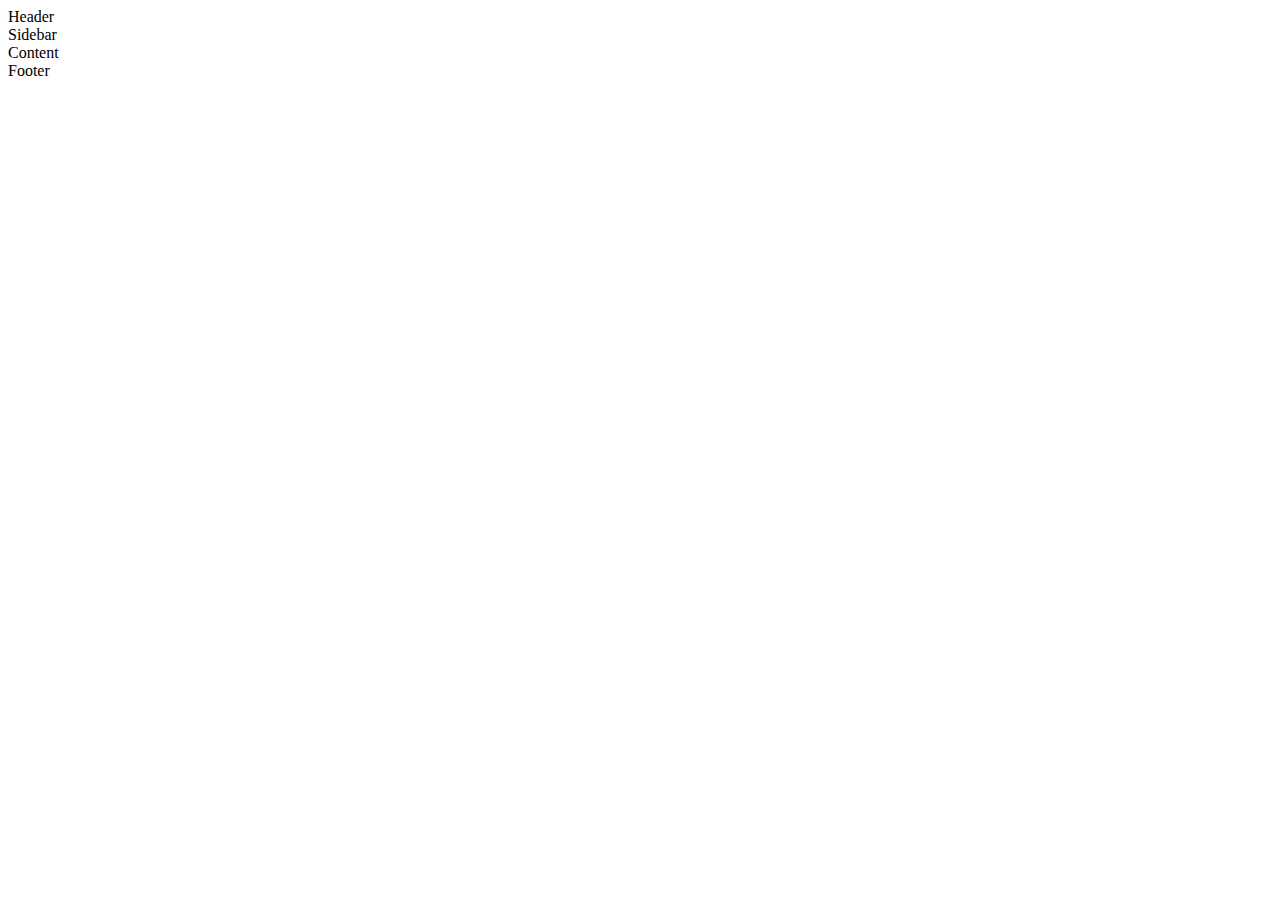
==== index.html @ 3eb88907 "4 grid sections are created for index.html" ====
<!DOCTYPE html>
<html lang="en">
<head>
    <meta charset="UTF-8">
    <meta name="viewport" content="width=device-width, initial-scale=1.0">
    <link rel="stylesheet" href="css/style.css">
    <title>Grid Layout Assignment 1</title>
</head>
<body>
    <div class="container">
        <div class="item header">Header</div>
        <div class="item sidebar">Sidebar</div>
        <div class="item content">Content</div>
        <div class="item footer">Footer</div>
    </div>
</body>
<style>
    .header {
        grid-area: header;
    }
    .sidebar {
        grid-area: sidebar;
    }

    .content {
        grid-area: main;
    }
    .footer {
        grid-area: footer;
    }
</style>
</html>
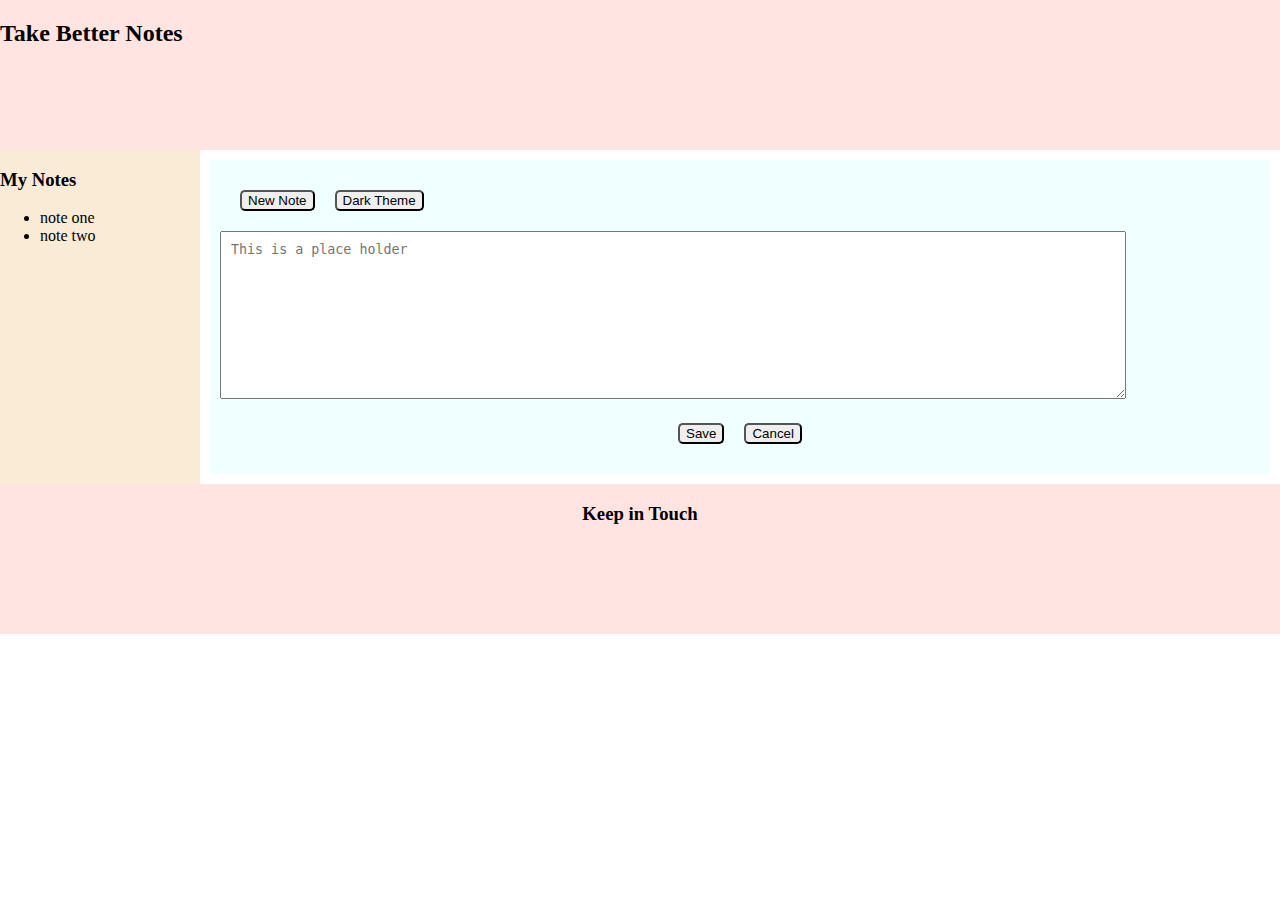
==== commit 264a605e: "Buttons and textarea created for content area and Text place holders are created for header, sidebar" ====
--- a/index.html
+++ b/index.html
@@ -8,10 +8,32 @@
 </head>
 <body>
     <div class="container">
-        <div class="item header">Header</div>
-        <div class="item sidebar">Sidebar</div>
-        <div class="item content">Content</div>
-        <div class="item footer">Footer</div>
+        <div class="item header">
+            <h2>Take Better Notes</h2>
+        </div>
+        <div class="item sidebar">
+            <h3>My Notes</h3>
+            <ul>
+                <li>note one</li>
+                <li>note two</li>
+            </ul>
+        </div>
+        <div class="item content">
+            <div  class='above_text'>
+                <button>New Note</button>
+                <button>Dark Theme</button>
+            </div>
+            <textarea name="Notes" id="Note_Area" cols="30" rows="10" placeholder="This is a place holder"></textarea>
+            <div class='bellow_text'>
+                <button>Save</button>
+                <button>Cancel</button>
+            </div>
+        </div>
+        <div class="item footer">
+            <h3>Keep in Touch</h3>
+            <img src="" alt="">
+            <img src="" alt="">
+        </div>
     </div>
 </body>
 <style>
@@ -20,13 +42,39 @@
     }
     .sidebar {
         grid-area: sidebar;
+        background-color: antiquewhite;
     }
 
     .content {
         grid-area: main;
+        display: grid;
+        background: azure;
+        padding: 10px;
+        margin: 10px;
     }
     .footer {
+        display: grid;
+        justify-items: center;
         grid-area: footer;
+    }
+    .above_text {
+        display: flex;
+        justify-content: start;
+        padding: 10px;
+    }
+    .bellow_text {
+        display: flex;
+        justify-content: center;
+        padding: 10px;
+    }
+    textarea {
+        width: 85%;
+        height: 85%;
+        padding: 10px;
+    }
+    button {
+        margin: 10px;
+        border-radius: 5px;
     }
 </style>
 </html>--- a/css/style.css
+++ b/css/style.css
@@ -0,0 +1,21 @@
+*, *::before, *::after {
+    box-sizing: inherit;
+}
+body {
+    margin: 0;
+    padding: 0;
+}
+.container {
+    display: grid;
+    grid-template-columns: 200px 1fr;
+    grid-template-rows: 150px 1fr 150px;
+    grid-template-areas: 
+    "header    header"
+    "sidebar    main"
+    "footer     footer";
+}
+
+.item {
+    background: mistyrose;
+}
+
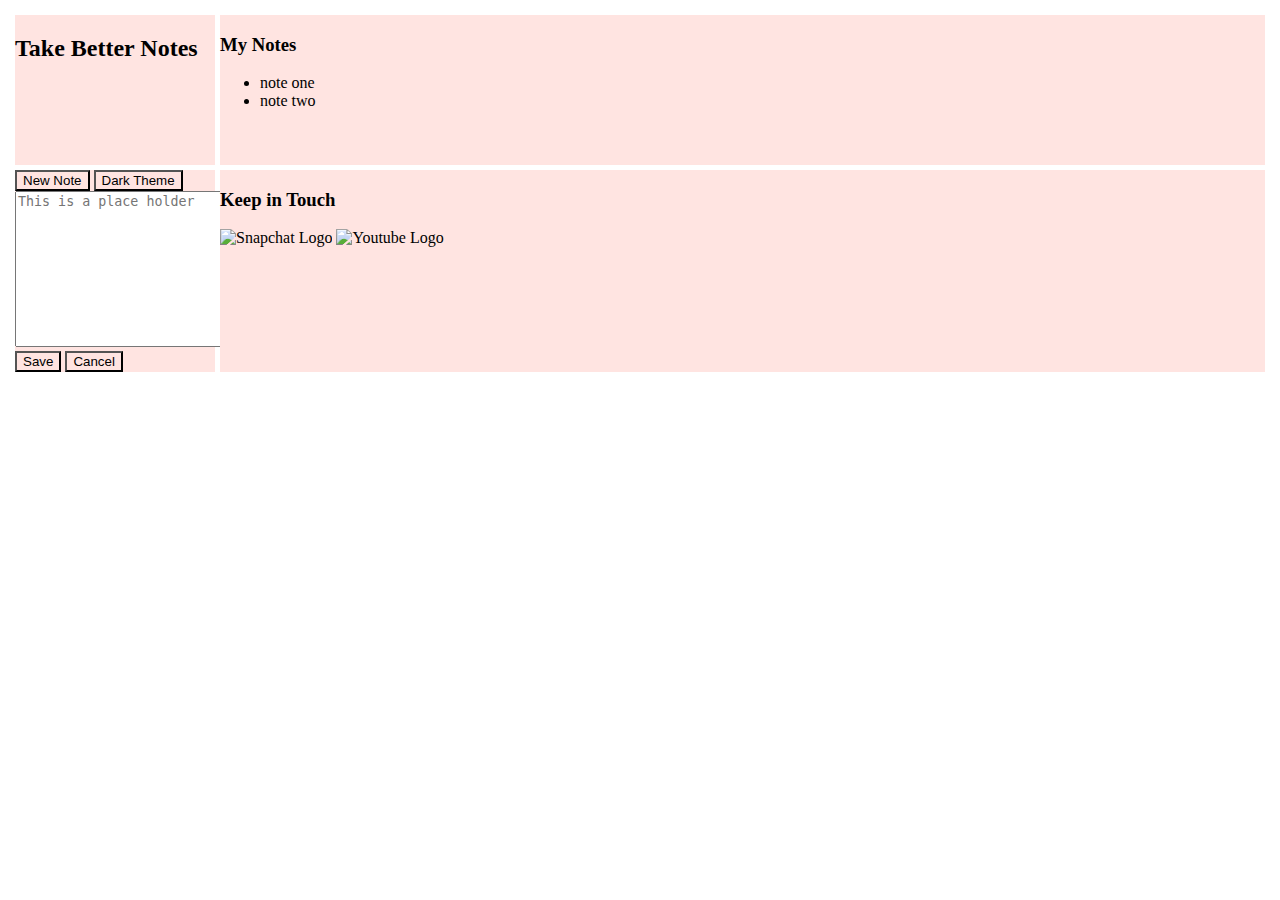
==== commit 75d992ce: "Social media icons added to footer area." ====
--- a/index.html
+++ b/index.html
@@ -20,61 +20,34 @@
         </div>
         <div class="item content">
             <div  class='above_text'>
-                <button>New Note</button>
-                <button>Dark Theme</button>
+                <button class='button_new'>New Note</button>
+                <button class='button_theme'>Dark Theme</button>
             </div>
             <textarea name="Notes" id="Note_Area" cols="30" rows="10" placeholder="This is a place holder"></textarea>
             <div class='bellow_text'>
-                <button>Save</button>
-                <button>Cancel</button>
+                <button class='button_save'>Save</button>
+                <button class='button_cancel'>Cancel</button>
             </div>
         </div>
         <div class="item footer">
             <h3>Keep in Touch</h3>
-            <img src="" alt="">
-            <img src="" alt="">
+            <div class='social_media'>
+                <img src="snapchat.svg" alt="Snapchat Logo">
+                <img src="youtube.svg" alt="Youtube Logo">
+            </div>
         </div>
     </div>
 </body>
 <style>
-    .header {
-        grid-area: header;
-    }
-    .sidebar {
-        grid-area: sidebar;
-        background-color: antiquewhite;
+    .button_new, .button_save {
+    background-color: var(--b_green);
+}
+    .button_cancel {
+        background-color: var(--b_red);
     }
 
-    .content {
-        grid-area: main;
-        display: grid;
-        background: azure;
-        padding: 10px;
-        margin: 10px;
-    }
-    .footer {
-        display: grid;
-        justify-items: center;
-        grid-area: footer;
-    }
-    .above_text {
-        display: flex;
-        justify-content: start;
-        padding: 10px;
-    }
-    .bellow_text {
-        display: flex;
-        justify-content: center;
-        padding: 10px;
-    }
-    textarea {
-        width: 85%;
-        height: 85%;
-        padding: 10px;
-    }
-    button {
-        margin: 10px;
-        border-radius: 5px;
+    .button_theme {
+        background-color: var(--b_grey);
     }
 </style>
 </html>--- a/css/style.css
+++ b/css/style.css
@@ -2,11 +2,12 @@
     box-sizing: inherit;
 }
 body {
-    margin: 0;
-    padding: 0;
+    margin: 5px;
+    padding: 10px;
 }
 .container {
     display: grid;
+    grid-gap: 5px;
     grid-template-columns: 200px 1fr;
     grid-template-rows: 150px 1fr 150px;
     grid-template-areas: 
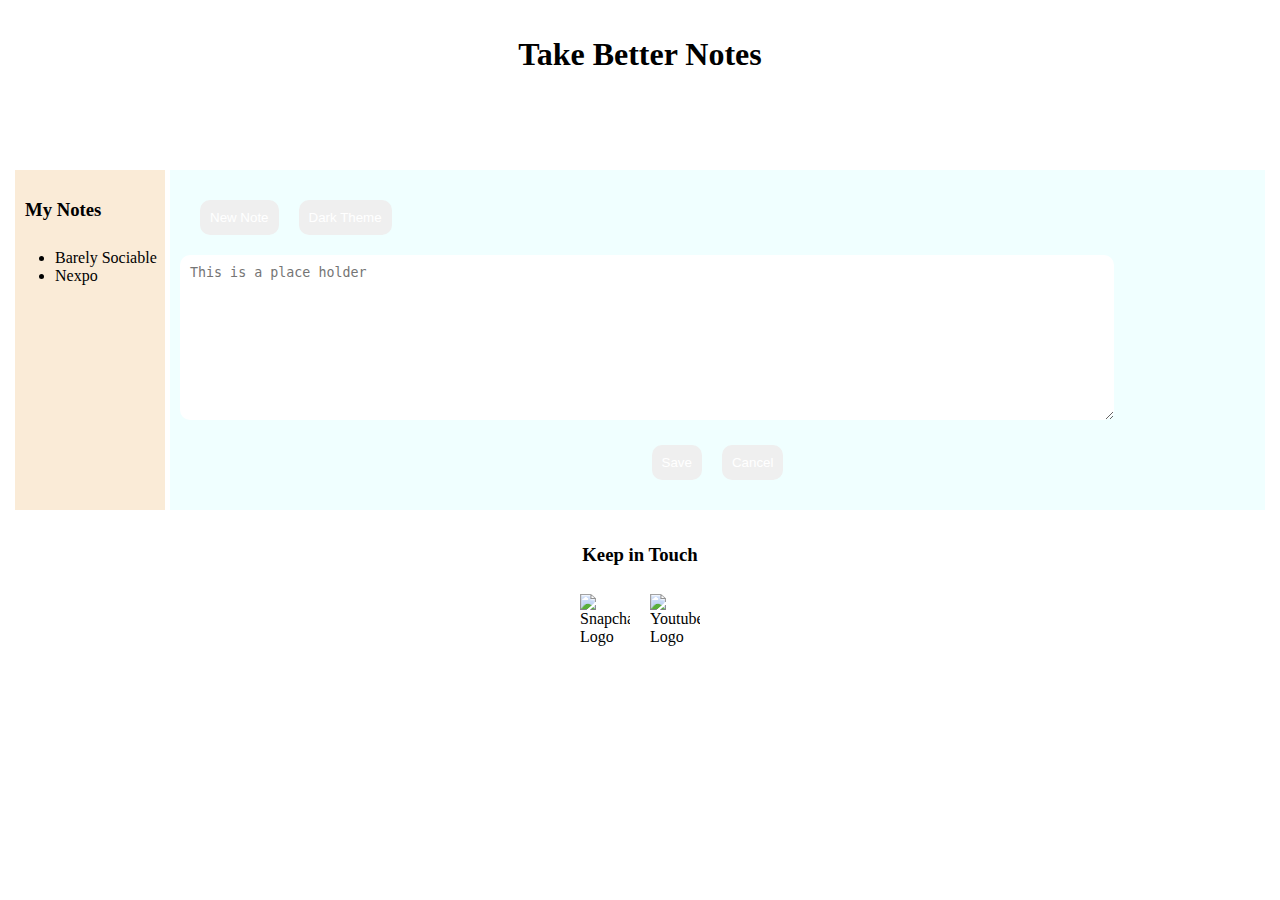
==== commit 460eb259: "Removed height attribute from textarea tag" ====
--- a/index.html
+++ b/index.html
@@ -8,17 +8,17 @@
 </head>
 <body>
     <div class="container">
-        <div class="item header">
-            <h2>Take Better Notes</h2>
+        <div class="header">
+            <h1>Take Better Notes</h1>
         </div>
-        <div class="item sidebar">
+        <div class="sidebar">
             <h3>My Notes</h3>
             <ul>
-                <li>note one</li>
-                <li>note two</li>
+                <li>Barely Sociable</li>
+                <li>Nexpo</li>
             </ul>
         </div>
-        <div class="item content">
+        <div class="content">
             <div  class='above_text'>
                 <button class='button_new'>New Note</button>
                 <button class='button_theme'>Dark Theme</button>
@@ -29,7 +29,7 @@
                 <button class='button_cancel'>Cancel</button>
             </div>
         </div>
-        <div class="item footer">
+        <div class="footer">
             <h3>Keep in Touch</h3>
             <div class='social_media'>
                 <img src="snapchat.svg" alt="Snapchat Logo">
@@ -39,15 +39,5 @@
     </div>
 </body>
 <style>
-    .button_new, .button_save {
-    background-color: var(--b_green);
-}
-    .button_cancel {
-        background-color: var(--b_red);
-    }
-
-    .button_theme {
-        background-color: var(--b_grey);
-    }
 </style>
 </html>--- a/css/style.css
+++ b/css/style.css
@@ -1,17 +1,26 @@
+:root {
+    --b_green: #4cb44c;
+    --b_red: #e72020;
+    --b_grey: #645e5e;
+}
+/*----------General-------------*/
 *, *::before, *::after {
     box-sizing: inherit;
 }
 body {
     margin: 5px;
     padding: 10px;
+    height: 100%;
 }
+/*----------Grid Layout-------------*/
 .container {
     display: grid;
     grid-gap: 5px;
-    grid-template-columns: 200px 1fr;
+    grid-template-columns: 150px 1fr;
     grid-template-rows: 150px 1fr 150px;
     grid-template-areas: 
     "header    header"
+    "sidebar    main"
     "sidebar    main"
     "footer     footer";
 }
@@ -20,3 +29,60 @@
     background: mistyrose;
 }
 
+.header {
+    grid-area: header;
+    text-align: center;
+}
+.sidebar {
+    grid-area: sidebar;
+    background-color: antiquewhite;
+}
+
+.content {
+    grid-area: main;
+    display: grid;
+    background: azure;
+    padding: 10px;
+}
+.footer {
+    display: grid;
+    justify-items: center;
+    grid-area: footer;
+}
+.above_text {
+    display: flex;
+    justify-content: start;
+    padding: 10px;
+}
+.bellow_text {
+    display: flex;
+    justify-content: center;
+    padding: 10px;
+}
+.social_media {
+    display: grid;
+    grid-template-columns: 50px 50px;
+    grid-gap: 20px;
+}
+/*----------General-------------*/
+h3 {
+    padding: 10px;
+}
+img {
+    width: 100%;
+}
+textarea {
+    width: 85%;
+    height: 85%;
+    padding: 10px;
+    border-radius: 10px;
+    border-style: none;
+}
+/*----------Button-------------*/
+button {
+    margin: 10px;
+    padding: 10px;
+    border-radius: 10px;
+    border-style: none;
+    color: white;
+}
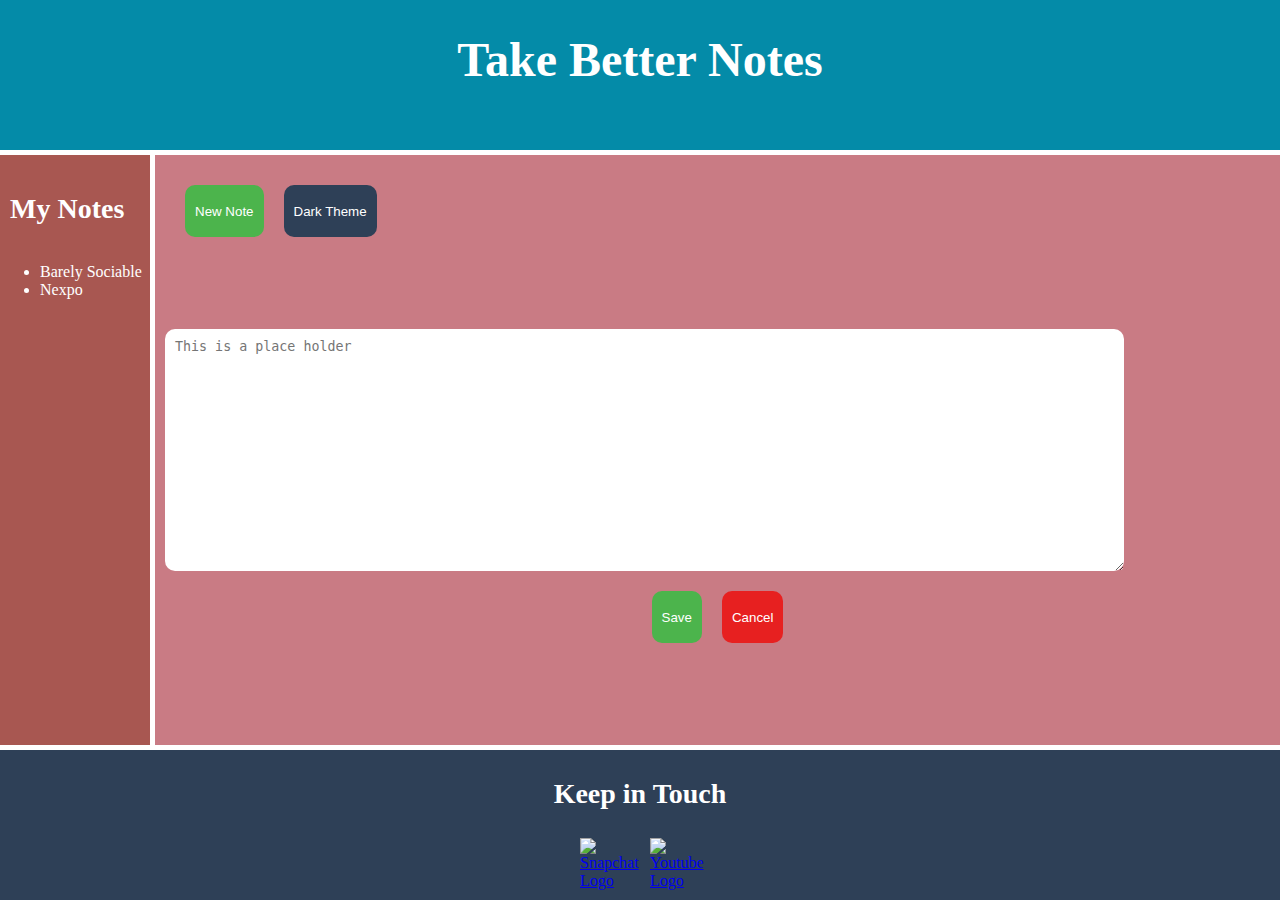
==== commit 90227aff: "font link added to the header." ====
--- a/index.html
+++ b/index.html
@@ -3,6 +3,7 @@
 <head>
     <meta charset="UTF-8">
     <meta name="viewport" content="width=device-width, initial-scale=1.0">
+    <link href="https://fonts.googleapis.com/css2?family=Bitter:wght@400;700&family=Raleway&display=swap" rel="stylesheet"> 
     <link rel="stylesheet" href="css/style.css">
     <title>Grid Layout Assignment 1</title>
 </head>
@@ -32,8 +33,12 @@
         <div class="footer">
             <h3>Keep in Touch</h3>
             <div class='social_media'>
-                <img src="snapchat.svg" alt="Snapchat Logo">
-                <img src="youtube.svg" alt="Youtube Logo">
+                <a href="https://snapchat.com">
+                    <img src="snapchat.svg" alt="Snapchat Logo">
+                </a>
+                <a href="https://youtube.com">
+                    <img src="youtube.svg" alt="Youtube Logo">
+                </a>
             </div>
         </div>
     </div>
--- a/css/style.css
+++ b/css/style.css
@@ -2,18 +2,42 @@
     --b_green: #4cb44c;
     --b_red: #e72020;
     --b_grey: #645e5e;
+    --body: #D7DAE5;
+    --blue: #048BA8;
+    --charcoal: #2E4057;
+    --rose: #C97B84;
+    --redwood: #A85751;
 }
 /*----------General-------------*/
 *, *::before, *::after {
     box-sizing: inherit;
 }
+html, body {
+    height: 100%;
+}
 body {
-    margin: 5px;
+    margin: 0;
+    background-color: var(--vody);
+    color: rgb(255, 255, 255);
+}
+h1 {
+    font-size: 3em;
+}
+h2, h3 {
+    font-size: 1.75em;
     padding: 10px;
-    height: 100%;
+}
+@media screen and (max-width: 1000px) {
+    h1 {
+        font-size: 2.5em;
+    }
+    h2, h3 {
+        font-size: 1.5em;
+    }
 }
 /*----------Grid Layout-------------*/
 .container {
+    height: 100%;
     display: grid;
     grid-gap: 5px;
     grid-template-columns: 150px 1fr;
@@ -21,34 +45,62 @@
     grid-template-areas: 
     "header    header"
     "sidebar    main"
-    "sidebar    main"
     "footer     footer";
 }
+li:hover {
+    color:var(--charcoal);
+}
+@media screen and (max-width: 640px) {
+    body {
+        font-size: 1.25em;
+    }
+    .sidebar {
+        text-align: center;
+    }
+    ul {
+        display: grid;
+        grid-template-columns: repeat(auto-fit, minmax(75px, 1fr));
+        padding: 0;
+        background-color: var(--redwood);  
+    }
+    li {
+        display: inline-block;
+    }
+    li:hover {
+        background: var(--rose);
+        cursor: pointer;
+    }
+    .container {
+        grid-template-columns: auto;
+        grid-template-rows: 150px 1fr 1fr 150px;
+        grid-gap: 0;
+        grid-template-areas: 
+        "header"
+        "sidebar"
+        "main"
+        "footer";
+    }
 
-.item {
-    background: mistyrose;
 }
-
 .header {
     grid-area: header;
     text-align: center;
+    background-color: var(--blue);
 }
 .sidebar {
     grid-area: sidebar;
-    background-color: antiquewhite;
+    background-color: var(--redwood);
 }
 
+
+/*----------Content-------------*/
 .content {
     grid-area: main;
     display: grid;
-    background: azure;
     padding: 10px;
+    background-color: var(--rose);
 }
-.footer {
-    display: grid;
-    justify-items: center;
-    grid-area: footer;
-}
+
 .above_text {
     display: flex;
     justify-content: start;
@@ -59,30 +111,52 @@
     justify-content: center;
     padding: 10px;
 }
-.social_media {
-    display: grid;
-    grid-template-columns: 50px 50px;
-    grid-gap: 20px;
-}
-/*----------General-------------*/
-h3 {
-    padding: 10px;
-}
-img {
-    width: 100%;
-}
+
 textarea {
     width: 85%;
-    height: 85%;
     padding: 10px;
     border-radius: 10px;
     border-style: none;
 }
-/*----------Button-------------*/
+
 button {
+    height: 2rem;
     margin: 10px;
     padding: 10px;
     border-radius: 10px;
     border-style: none;
     color: white;
 }
+button:hover {
+    opacity: 0.6;
+    cursor: pointer;
+}
+.button_new, .button_save {
+    background-color: var(--b_green);
+}
+.button_cancel {
+    background-color: var(--b_red);
+}
+.button_theme {
+    background-color: var(--charcoal);
+}
+
+/*----------Footer-------------*/
+img {
+    width: 100%;
+    padding-bottom: 10px;
+}
+.footer > h3 {
+    padding: 0;
+}
+.footer {
+    display: grid;
+    justify-items: center;
+    grid-area: footer;
+    background-color: var(--charcoal)
+}
+.social_media {
+    display: grid;
+    grid-template-columns: 50px 50px;
+    grid-gap: 20px;
+}
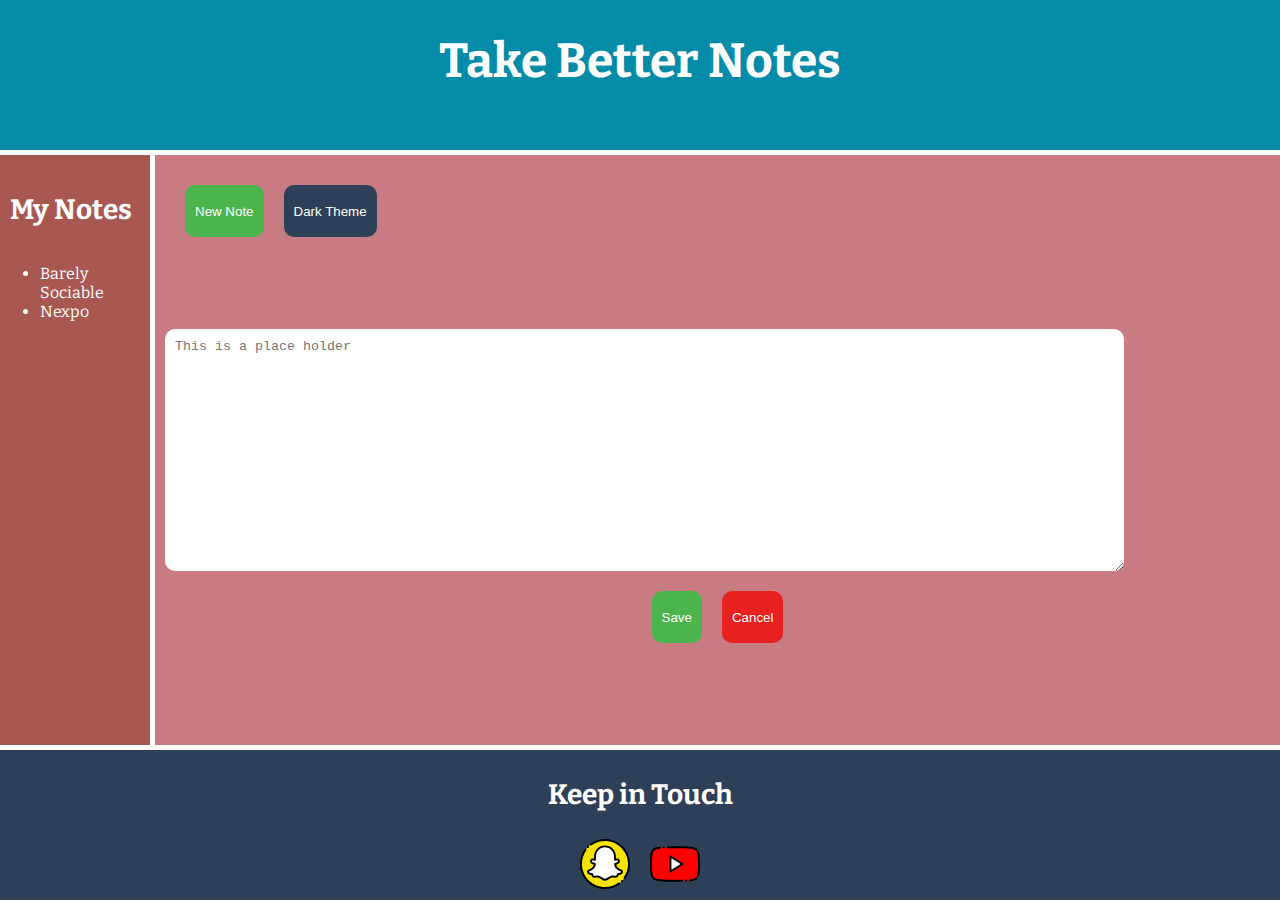
==== commit 7a35446c: "changed src from youtube.svg to images/youtube.svg in img tag" ====
--- a/index.html
+++ b/index.html
@@ -34,10 +34,10 @@
             <h3>Keep in Touch</h3>
             <div class='social_media'>
                 <a href="https://snapchat.com">
-                    <img src="snapchat.svg" alt="Snapchat Logo">
+                    <img src="images/snapchat.svg" alt="Snapchat Logo">
                 </a>
                 <a href="https://youtube.com">
-                    <img src="youtube.svg" alt="Youtube Logo">
+                    <img src="images/youtube.svg" alt="Youtube Logo">
                 </a>
             </div>
         </div>
--- a/css/style.css
+++ b/css/style.css
@@ -1,3 +1,7 @@
+/* Used fonts
+    font-family: 'Bitter', serif;
+    font-family: 'Raleway', sans-serif;
+*/
 :root {
     --b_green: #4cb44c;
     --b_red: #e72020;
@@ -19,6 +23,7 @@
     margin: 0;
     background-color: var(--vody);
     color: rgb(255, 255, 255);
+    font-family: 'Raleway', sans-serif;
 }
 h1 {
     font-size: 3em;
@@ -26,6 +31,9 @@
 h2, h3 {
     font-size: 1.75em;
     padding: 10px;
+}
+h1, h2, h3, ul {
+    font-family: 'Bitter', serif;
 }
 @media screen and (max-width: 1000px) {
     h1 {
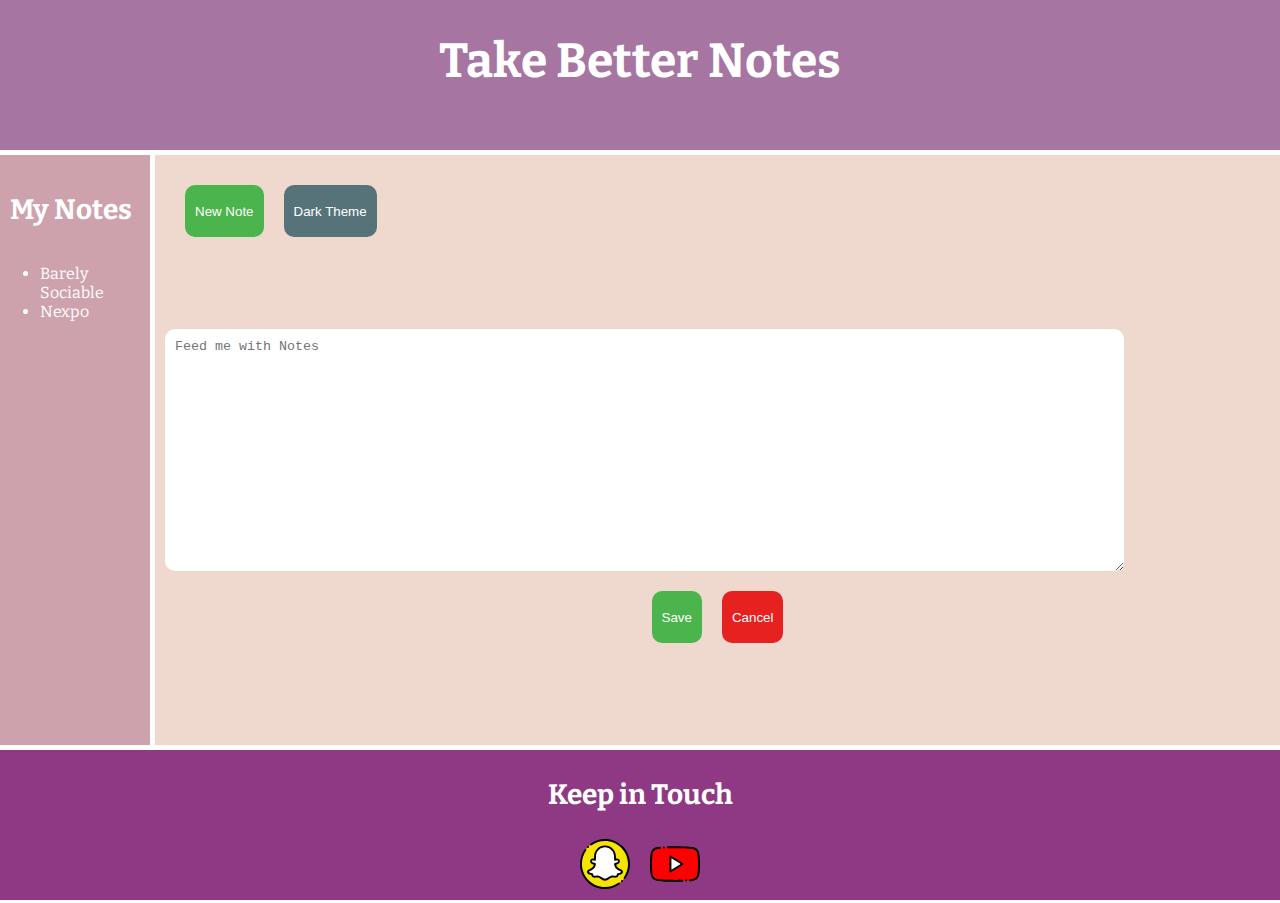
==== commit 91172a71: "Improved display and the layout of the page." ====
--- a/index.html
+++ b/index.html
@@ -21,13 +21,13 @@
         </div>
         <div class="content">
             <div  class='above_text'>
-                <button class='button_new'>New Note</button>
-                <button class='button_theme'>Dark Theme</button>
+                <button class='button_new' type='button' onclick="clearTextArea()">New Note</button>
+                <button class='button_theme' type='button' onclick="coolTheme()">Dark Theme</button>
             </div>
-            <textarea name="Notes" id="Note_Area" cols="30" rows="10" placeholder="This is a place holder"></textarea>
+            <textarea name="Notes" id="Note_Area" cols="30" rows="10" placeholder="Feed me with Notes"></textarea>
             <div class='bellow_text'>
-                <button class='button_save'>Save</button>
-                <button class='button_cancel'>Cancel</button>
+                <button class='button_save' type='button' onclick="saveNote()">Save</button>
+                <button class='button_cancel' type='button' onclick="clearTextArea()">Cancel</button>
             </div>
         </div>
         <div class="footer">
--- a/css/style.css
+++ b/css/style.css
@@ -6,11 +6,11 @@
     --b_green: #4cb44c;
     --b_red: #e72020;
     --b_grey: #645e5e;
-    --body: #D7DAE5;
-    --blue: #048BA8;
-    --charcoal: #2E4057;
-    --rose: #C97B84;
-    --redwood: #A85751;
+    --body: #F0F0F0;
+    --header: #A675A1;
+    --footer: #8F3985;
+    --content: #EFD9CE;
+    --sidebar: #CEA2AC;
 }
 /*----------General-------------*/
 *, *::before, *::after {
@@ -56,7 +56,7 @@
     "footer     footer";
 }
 li:hover {
-    color:var(--charcoal);
+    color:var(--footer);
 }
 @media screen and (max-width: 640px) {
     body {
@@ -69,13 +69,13 @@
         display: grid;
         grid-template-columns: repeat(auto-fit, minmax(75px, 1fr));
         padding: 0;
-        background-color: var(--redwood);  
+        background-color: var(--sidebar);  
     }
     li {
         display: inline-block;
     }
     li:hover {
-        background: var(--rose);
+        background: var(--content);
         cursor: pointer;
     }
     .container {
@@ -93,11 +93,11 @@
 .header {
     grid-area: header;
     text-align: center;
-    background-color: var(--blue);
+    background-color: var(--header);
 }
 .sidebar {
     grid-area: sidebar;
-    background-color: var(--redwood);
+    background-color: var(--sidebar);
 }
 
 
@@ -106,7 +106,7 @@
     grid-area: main;
     display: grid;
     padding: 10px;
-    background-color: var(--rose);
+    background-color: var(--content);
 }
 
 .above_text {
@@ -133,7 +133,7 @@
     padding: 10px;
     border-radius: 10px;
     border-style: none;
-    color: white;
+    color: inherit;
 }
 button:hover {
     opacity: 0.6;
@@ -146,7 +146,7 @@
     background-color: var(--b_red);
 }
 .button_theme {
-    background-color: var(--charcoal);
+    background-color: #57737A;
 }
 
 /*----------Footer-------------*/
@@ -161,7 +161,7 @@
     display: grid;
     justify-items: center;
     grid-area: footer;
-    background-color: var(--charcoal)
+    background-color: var(--footer)
 }
 .social_media {
     display: grid;
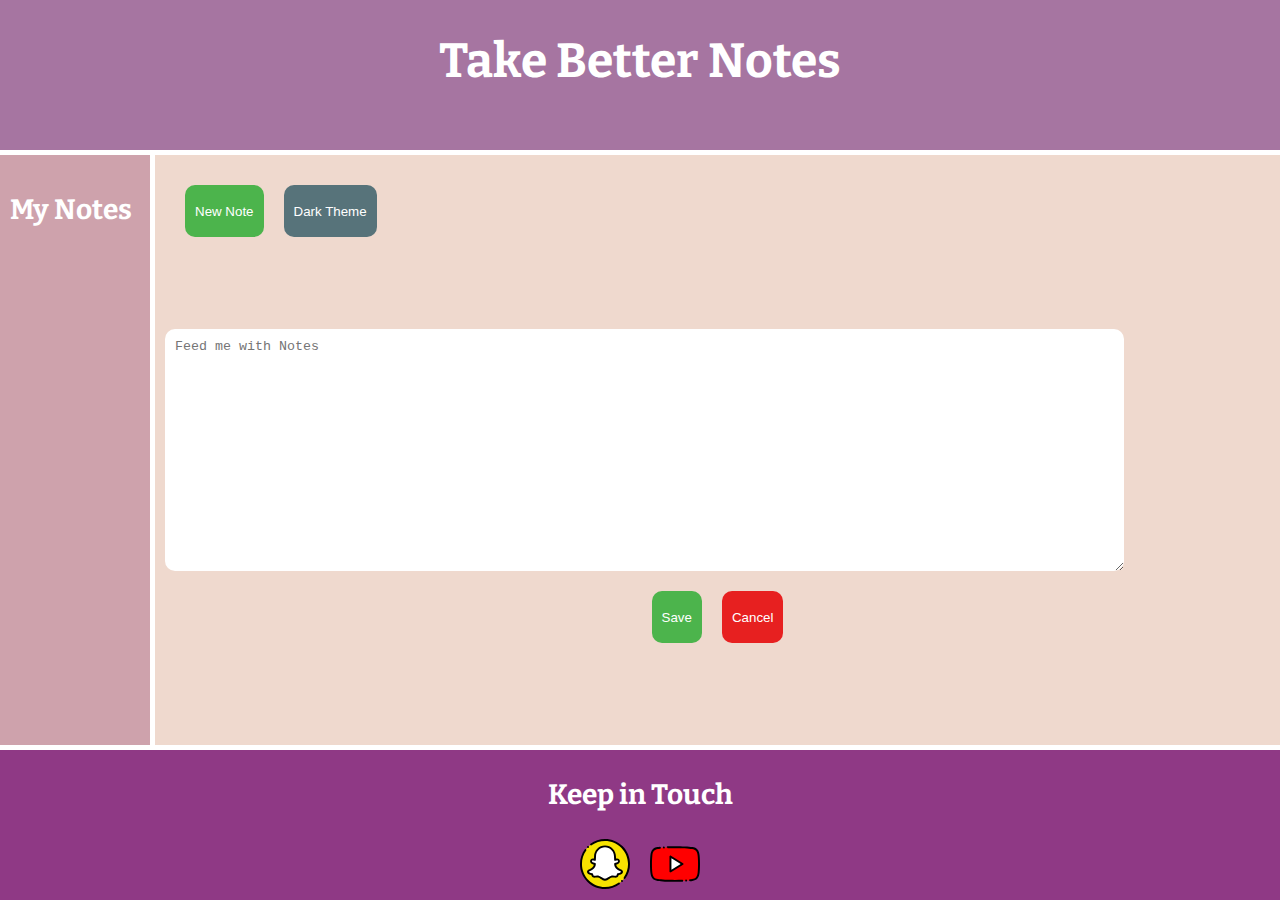
==== commit 0a3a724b: "new main index.html updated the previous one" ====
--- a/index.html
+++ b/index.html
@@ -5,6 +5,7 @@
     <meta name="viewport" content="width=device-width, initial-scale=1.0">
     <link href="https://fonts.googleapis.com/css2?family=Bitter:wght@400;700&family=Raleway&display=swap" rel="stylesheet"> 
     <link rel="stylesheet" href="css/style.css">
+    <script src="app.js"></script>
     <title>Grid Layout Assignment 1</title>
 </head>
 <body>
@@ -15,19 +16,17 @@
         <div class="sidebar">
             <h3>My Notes</h3>
             <ul>
-                <li>Barely Sociable</li>
-                <li>Nexpo</li>
             </ul>
         </div>
         <div class="content">
             <div  class='above_text'>
-                <button class='button_new' type='button' onclick="clearTextArea()">New Note</button>
+                <button class='button_new' type='button' onclick="show_elements()">New Note</button>
                 <button class='button_theme' type='button' onclick="coolTheme()">Dark Theme</button>
             </div>
             <textarea name="Notes" id="Note_Area" cols="30" rows="10" placeholder="Feed me with Notes"></textarea>
             <div class='bellow_text'>
                 <button class='button_save' type='button' onclick="saveNote()">Save</button>
-                <button class='button_cancel' type='button' onclick="clearTextArea()">Cancel</button>
+                <button class='button_cancel' type='button' onclick="hide_elements()">Cancel</button>
             </div>
         </div>
         <div class="footer">
--- a/css/style.css
+++ b/css/style.css
@@ -57,6 +57,7 @@
 }
 li:hover {
     color:var(--footer);
+    cursor: pointer;
 }
 @media screen and (max-width: 640px) {
     body {
@@ -69,10 +70,11 @@
         display: grid;
         grid-template-columns: repeat(auto-fit, minmax(75px, 1fr));
         padding: 0;
-        background-color: var(--sidebar);  
+        background-color: var(--sidebar);
     }
     li {
         display: inline-block;
+        /* background-color: var(--sidebar); */
     }
     li:hover {
         background: var(--content);
